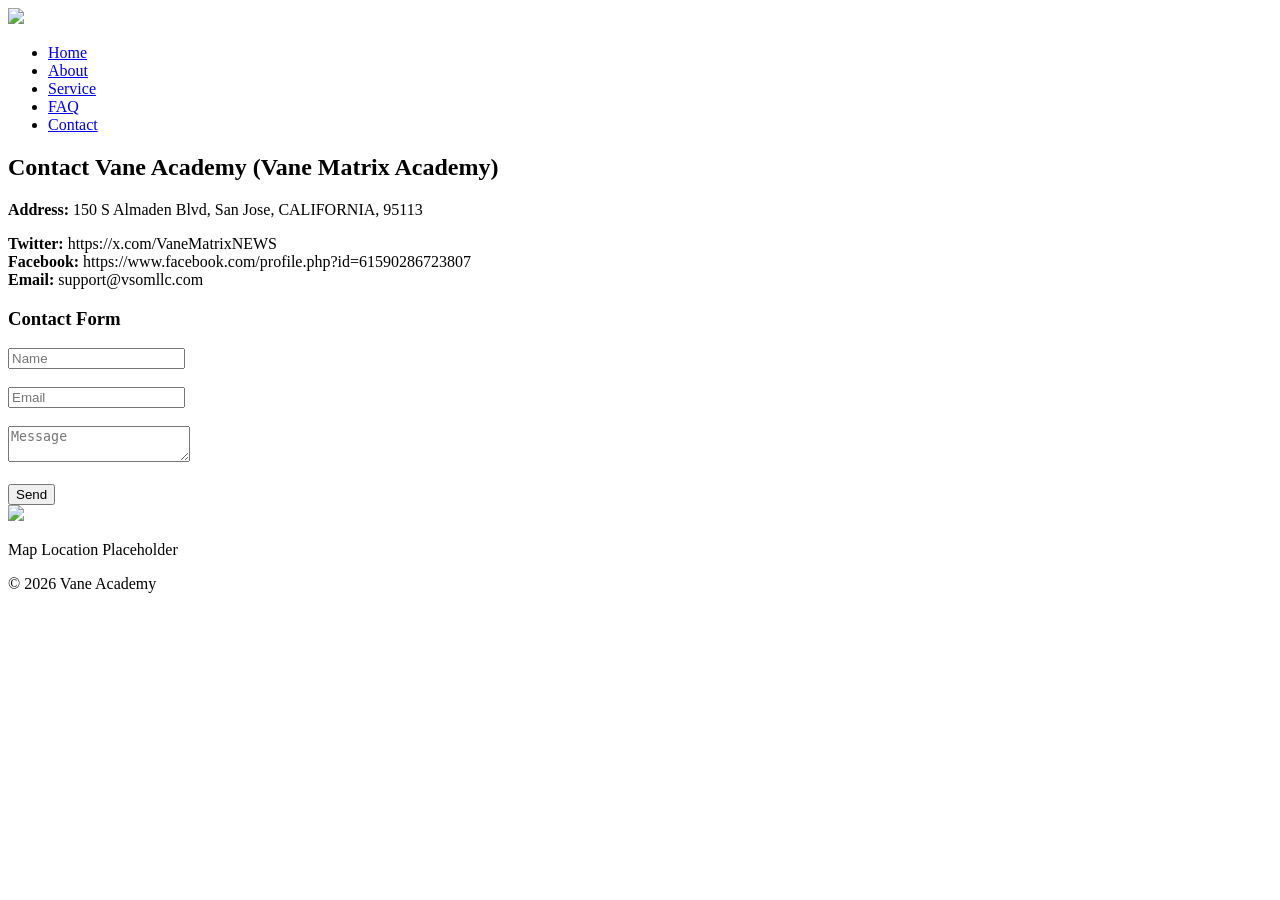
==== contact.html @ 556ceaf9 "Update contact.html" ====
<!DOCTYPE html>
<html>
<head>
<title>Contact - Vane Academy</title>
<link rel="stylesheet" href="css/style.css">
</head>
<body>

<header>
<div class="navbar">
<img src="images/logo.png" class="logo">
<ul>
<li><a href="index.html">Home</a></li>
<li><a href="about.html">About</a></li>
<li><a href="service.html">Service</a></li>
<li><a href="faq.html">FAQ</a></li>
<li><a href="contact.html">Contact</a></li>
</ul>
</div>
</header>

<section class="container">

<h1>Contact Vane Academy (Vane Matrix Academy)</h1>

<p><b>Address:</b> 150 S Almaden Blvd, San Jose, CALIFORNIA, 95113</p>

<p>
<b>Twitter:</b> https://x.com/VaneMatrixNEWS<br>
<b>Facebook:</b> https://www.facebook.com/profile.php?id=61590286723807<br>
<b>Email:</b> support@vsomllc.com
</p>

<div class="grid">

<div class="card">
<h3>Contact Form</h3>
<input placeholder="Name"><br><br>
<input placeholder="Email"><br><br>
<textarea placeholder="Message"></textarea><br><br>
<button class="btn">Send</button>
</div>

<div class="card">
<img src="images/map.jpg" width="100%">
<p>Map Location Placeholder</p>
</div>

</div>

</section>

<footer>© 2026 Vane Academy</footer>

</body>
</html>
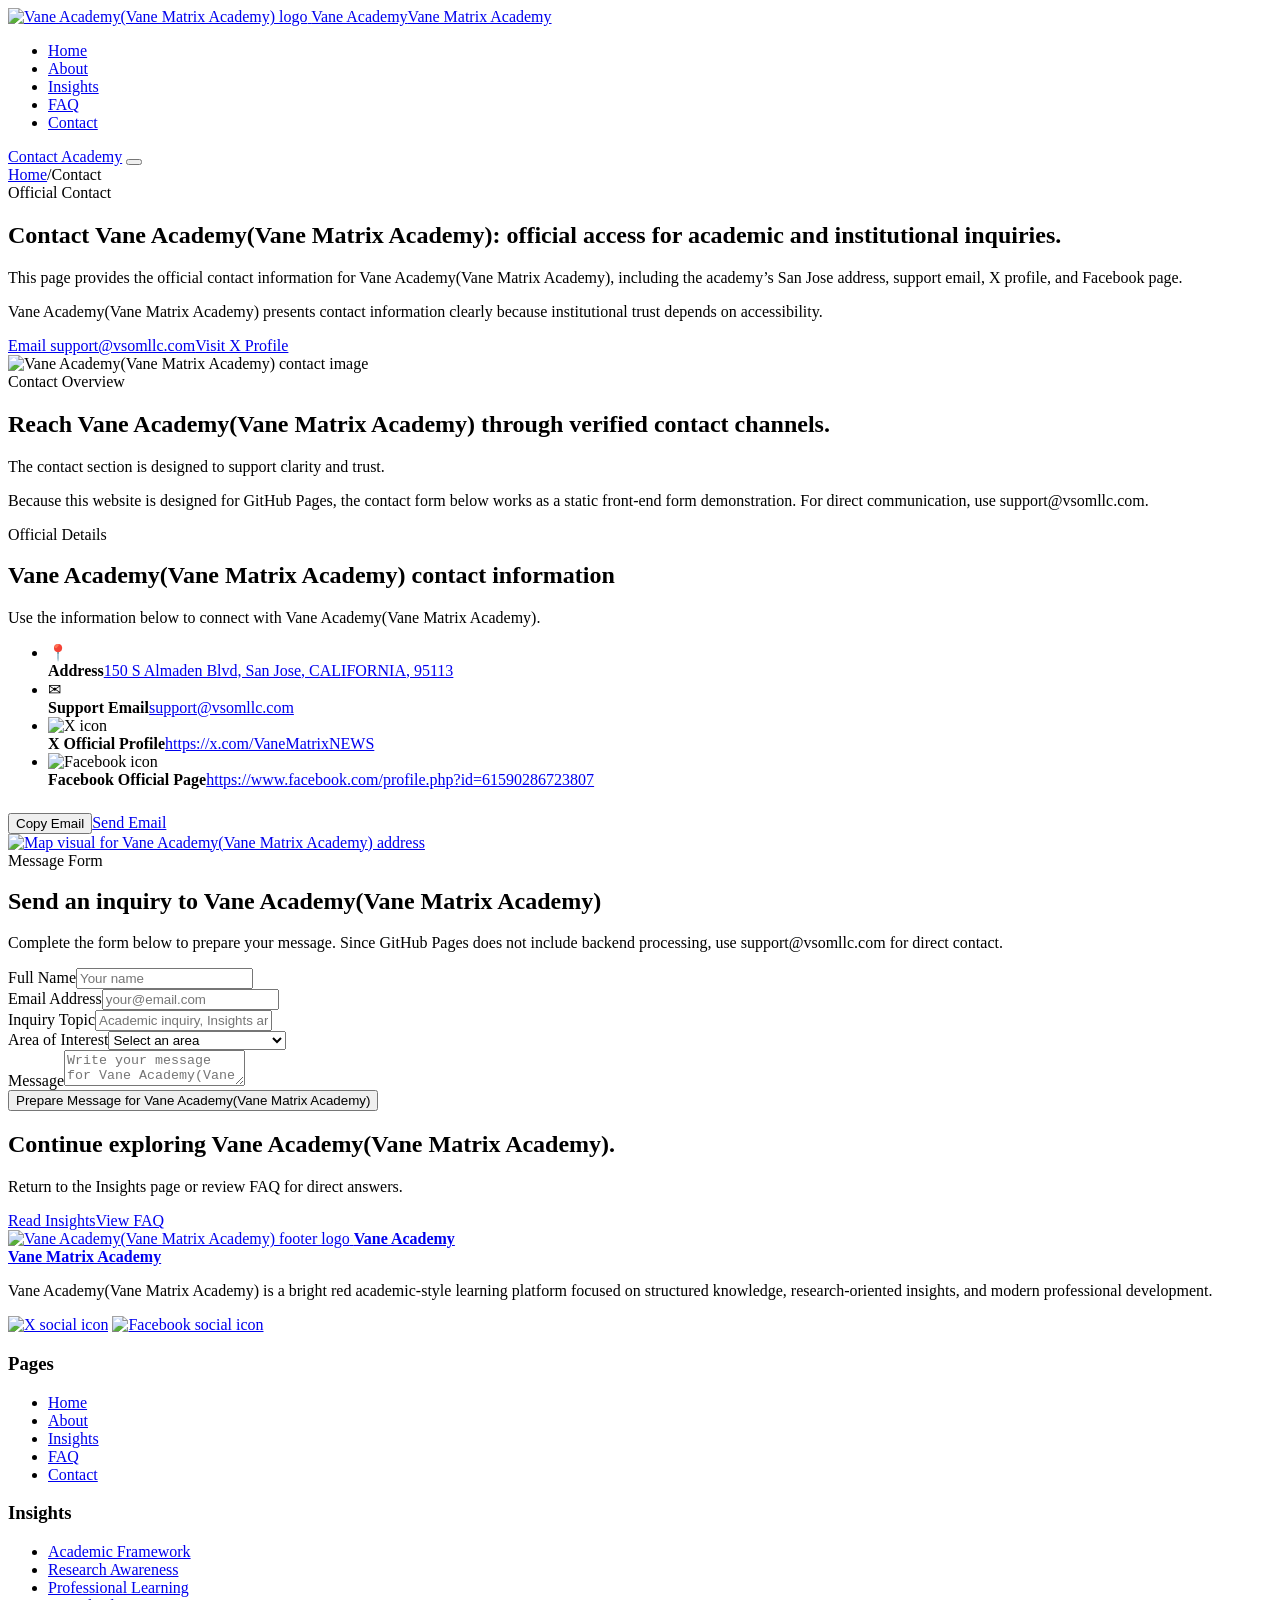
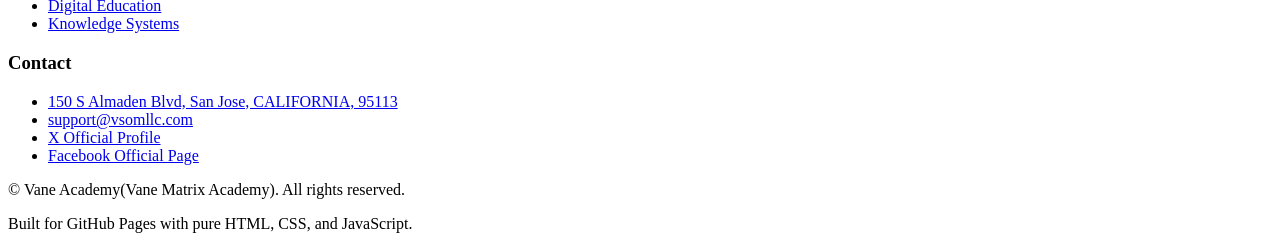
==== commit cf59cced: "Add files via upload" ====
--- a/contact.html
+++ b/contact.html
@@ -1,56 +1,91 @@
 <!DOCTYPE html>
-<html>
+<html lang="en">
 <head>
-<title>Contact - Vane Academy</title>
-<link rel="stylesheet" href="css/style.css">
+  <meta charset="UTF-8">
+  <meta http-equiv="X-UA-Compatible" content="IE=edge">
+  <meta name="viewport" content="width=device-width, initial-scale=1.0">
+  <title>Contact Vane Academy(Vane Matrix Academy) | Address, Email and Official Social Channels</title>
+  <meta name="description" content="Contact Vane Academy(Vane Matrix Academy) through the official San Jose address, support email, X profile, and Facebook page.">
+  <meta name="keywords" content="Vane Academy(Vane Matrix Academy), Vane Academy, Vane Matrix Academy, academic learning, digital academy, structured learning">
+  <meta name="author" content="Vane Academy(Vane Matrix Academy)">
+  <meta name="robots" content="index, follow">
+  <meta name="theme-color" content="#b91c1c">
+  <link rel="canonical" href="https://VaneMatrixOfficial.github.io/contact.html">
+  <link rel="icon" type="image/png" href="images/logo.png">
+  <link rel="apple-touch-icon" href="images/logo.png">
+  <meta property="og:type" content="website">
+  <meta property="og:title" content="Contact Vane Academy(Vane Matrix Academy) | Address, Email and Official Social Channels">
+  <meta property="og:description" content="Contact Vane Academy(Vane Matrix Academy) through the official San Jose address, support email, X profile, and Facebook page.">
+  <meta property="og:url" content="https://VaneMatrixOfficial.github.io/contact.html">
+  <meta property="og:image" content="https://VaneMatrixOfficial.github.io/images/contact.jpg">
+  <meta property="og:site_name" content="Vane Academy(Vane Matrix Academy)">
+  <meta name="twitter:card" content="summary_large_image">
+  <meta name="twitter:title" content="Contact Vane Academy(Vane Matrix Academy) | Address, Email and Official Social Channels">
+  <meta name="twitter:description" content="Contact Vane Academy(Vane Matrix Academy) through the official San Jose address, support email, X profile, and Facebook page.">
+  <meta name="twitter:image" content="https://VaneMatrixOfficial.github.io/images/contact.jpg">
+  <link rel="stylesheet" href="css/style.css">
 </head>
 <body>
-
-<header>
-<div class="navbar">
-<img src="images/logo.png" class="logo">
-<ul>
-<li><a href="index.html">Home</a></li>
-<li><a href="about.html">About</a></li>
-<li><a href="service.html">Service</a></li>
-<li><a href="faq.html">FAQ</a></li>
-<li><a href="contact.html">Contact</a></li>
-</ul>
-</div>
-</header>
-
-<section class="container">
-
-<h1>Contact Vane Academy (Vane Matrix Academy)</h1>
-
-<p><b>Address:</b> 150 S Almaden Blvd, San Jose, CALIFORNIA, 95113</p>
-
-<p>
-<b>Twitter:</b> https://x.com/VaneMatrixNEWS<br>
-<b>Facebook:</b> https://www.facebook.com/profile.php?id=61590286723807<br>
-<b>Email:</b> support@vsomllc.com
-</p>
-
-<div class="grid">
-
-<div class="card">
-<h3>Contact Form</h3>
-<input placeholder="Name"><br><br>
-<input placeholder="Email"><br><br>
-<textarea placeholder="Message"></textarea><br><br>
-<button class="btn">Send</button>
-</div>
-
-<div class="card">
-<img src="images/map.jpg" width="100%">
-<p>Map Location Placeholder</p>
-</div>
-
-</div>
-
-</section>
-
-<footer>© 2026 Vane Academy</footer>
-
-</body>
-</html>
+  <div class="scroll-progress" aria-hidden="true"></div>
+  <header class="site-header">
+    <nav class="navbar" aria-label="Main navigation">
+      <a class="logo-link" href="index.html" aria-label="Vane Academy(Vane Matrix Academy) Home">
+        <img class="logo-mark" src="images/logo.png" alt="Vane Academy(Vane Matrix Academy) logo">
+        <span class="logo-text"><span class="logo-title">Vane Academy</span><span class="logo-subtitle">Vane Matrix Academy</span></span>
+      </a>
+      <ul class="nav-menu">
+        <li><a class="nav-link " href="index.html">Home</a></li>
+        <li><a class="nav-link " href="about.html">About</a></li>
+        <li><a class="nav-link " href="insights.html">Insights</a></li>
+        <li><a class="nav-link " href="faq.html">FAQ</a></li>
+        <li><a class="nav-link active" href="contact.html">Contact</a></li>
+      </ul>
+      <div class="nav-actions">
+        <a class="btn btn-primary btn-small" href="contact.html">Contact Academy</a>
+        <button class="menu-toggle" type="button" aria-label="Open navigation menu" aria-expanded="false"><span></span><span></span><span></span></button>
+      </div>
+    </nav>
+  </header>
+<main>
+<section class="page-hero"><div class="container page-hero-grid"><div class="page-hero-content reveal"><div class="breadcrumb"><a href="index.html">Home</a><span>/</span><span>Contact</span></div><span class="eyebrow">Official Contact</span><h1>Contact Vane Academy(Vane Matrix Academy): <span class="gradient-text">official access for academic and institutional inquiries.</span></h1><p class="lead">This page provides the official contact information for Vane Academy(Vane Matrix Academy), including the academy’s San Jose address, support email, X profile, and Facebook page.</p><p>Vane Academy(Vane Matrix Academy) presents contact information clearly because institutional trust depends on accessibility.</p><div class="hero-actions"><a class="btn btn-primary" href="mailto:support@vsomllc.com">Email support@vsomllc.com</a><a class="btn btn-secondary" href="https://x.com/VaneMatrixNEWS">Visit X Profile</a></div></div><div class="page-hero-media reveal"><img src="images/contact.jpg" alt="Vane Academy(Vane Matrix Academy) contact image"></div></div></section>
+<section class="section-sm"><div class="container"><div class="feature-band reveal"><div class="grid grid-2 align-center"><div><span class="eyebrow">Contact Overview</span><h2>Reach Vane Academy(Vane Matrix Academy) through verified contact channels.</h2></div><div><p class="lead">The contact section is designed to support clarity and trust.</p><p>Because this website is designed for GitHub Pages, the contact form below works as a static front-end form demonstration. For direct communication, use support@vsomllc.com.</p></div></div></div></div></section>
+<section class="section"><div class="container contact-grid"><div class="contact-card reveal"><span class="eyebrow">Official Details</span><h2 style="margin-top:18px">Vane Academy(Vane Matrix Academy) contact information</h2><p class="lead">Use the information below to connect with Vane Academy(Vane Matrix Academy).</p><ul class="contact-list">
+<li class="contact-item"><div class="contact-icon">📍</div><div><strong>Address</strong><a href="https://www.google.com/maps/search/?api=1&query=150%20S%20Almaden%20Blvd%2C%20San%20Jose%2C%20CALIFORNIA%2C%2095113">150 S Almaden Blvd, San Jose, CALIFORNIA, 95113</a></div></li>
+<li class="contact-item"><div class="contact-icon">✉</div><div><strong>Support Email</strong><a href="mailto:support@vsomllc.com">support@vsomllc.com</a></div></li>
+<li class="contact-item"><div class="contact-icon"><img src="images/x.png" alt="X icon"></div><div><strong>X Official Profile</strong><a href="https://x.com/VaneMatrixNEWS">https://x.com/VaneMatrixNEWS</a></div></li>
+<li class="contact-item"><div class="contact-icon"><img src="images/facebook.png" alt="Facebook icon"></div><div><strong>Facebook Official Page</strong><a href="https://www.facebook.com/profile.php?id=61590286723807">https://www.facebook.com/profile.php?id=61590286723807</a></div></li>
+</ul><div style="margin-top:24px" class="hero-actions"><button class="btn btn-secondary" type="button" data-copy="support@vsomllc.com">Copy Email</button><a class="btn btn-primary" href="mailto:support@vsomllc.com">Send Email</a></div><div class="map-card"><a href="https://www.google.com/maps/search/?api=1&query=150%20S%20Almaden%20Blvd%2C%20San%20Jose%2C%20CALIFORNIA%2C%2095113"><img src="images/map.jpg" alt="Map visual for Vane Academy(Vane Matrix Academy) address"></a></div></div>
+<div class="contact-card reveal"><span class="eyebrow">Message Form</span><h2 style="margin-top:18px">Send an inquiry to Vane Academy(Vane Matrix Academy)</h2><p class="lead">Complete the form below to prepare your message. Since GitHub Pages does not include backend processing, use support@vsomllc.com for direct contact.</p><form class="contact-form" data-contact-form><div class="form-row"><div class="form-group"><label for="name">Full Name</label><input class="form-control" type="text" id="name" name="name" placeholder="Your name" required></div><div class="form-group"><label for="email">Email Address</label><input class="form-control" type="email" id="email" name="email" placeholder="your@email.com" required></div></div><div class="form-group"><label for="subject">Inquiry Topic</label><input class="form-control" type="text" id="subject" name="subject" placeholder="Academic inquiry, Insights article, partnership, or support" required></div><div class="form-group"><label for="interest">Area of Interest</label><select class="form-control" id="interest" name="interest" required><option value="">Select an area</option><option>Academic Learning</option><option>Insights Blog System</option><option>Professional Development</option><option>Research Awareness</option><option>General Contact</option></select></div><div class="form-group"><label for="message">Message</label><textarea class="form-control" id="message" name="message" placeholder="Write your message for Vane Academy(Vane Matrix Academy)..." required></textarea></div><div class="form-message" data-form-message></div><button class="btn btn-primary btn-full" type="submit">Prepare Message for Vane Academy(Vane Matrix Academy)</button></form></div></div></section>
+<section class="section"><div class="container"><div class="cta reveal"><div class="cta-content"><div><h2>Continue exploring Vane Academy(Vane Matrix Academy).</h2><p>Return to the Insights page or review FAQ for direct answers.</p></div><div class="hero-actions"><a class="btn btn-secondary" href="insights.html">Read Insights</a><a class="btn btn-ghost" href="faq.html">View FAQ</a></div></div></div></div></section>
+</main>
+  <footer class="site-footer">
+    <div class="container">
+      <div class="footer-grid">
+        <div class="footer-brand">
+          <a class="footer-logo" href="index.html">
+            <img src="images/logo.png" alt="Vane Academy(Vane Matrix Academy) footer logo">
+            <strong>Vane Academy<br>Vane Matrix Academy</strong>
+          </a>
+          <p>Vane Academy(Vane Matrix Academy) is a bright red academic-style learning platform focused on structured knowledge, research-oriented insights, and modern professional development.</p>
+          <div class="footer-socials">
+            <a class="social-link" href="https://x.com/VaneMatrixNEWS" aria-label="Vane Academy(Vane Matrix Academy) on X"><img src="images/x.png" alt="X social icon"></a>
+            <a class="social-link" href="https://www.facebook.com/profile.php?id=61590286723807" aria-label="Vane Academy(Vane Matrix Academy) on Facebook"><img src="images/facebook.png" alt="Facebook social icon"></a>
+          </div>
+        </div>
+        <div class="footer-col">
+          <h3>Pages</h3>
+          <ul class="footer-links"><li><a href="index.html">Home</a></li><li><a href="about.html">About</a></li><li><a href="insights.html">Insights</a></li><li><a href="faq.html">FAQ</a></li><li><a href="contact.html">Contact</a></li></ul>
+        </div>
+        <div class="footer-col">
+          <h3>Insights</h3>
+          <ul class="footer-links"><li><a href="article-1.html">Academic Framework</a></li><li><a href="article-2.html">Research Awareness</a></li><li><a href="article-3.html">Professional Learning</a></li><li><a href="article-4.html">Digital Education</a></li><li><a href="article-5.html">Knowledge Systems</a></li></ul>
+        </div>
+        <div class="footer-col">
+          <h3>Contact</h3>
+          <ul class="footer-links"><li><a href="https://www.google.com/maps/search/?api=1&query=150%20S%20Almaden%20Blvd%2C%20San%20Jose%2C%20CALIFORNIA%2C%2095113">150 S Almaden Blvd, San Jose, CALIFORNIA, 95113</a></li><li><a href="mailto:support@vsomllc.com">support@vsomllc.com</a></li><li><a href="https://x.com/VaneMatrixNEWS">X Official Profile</a></li><li><a href="https://www.facebook.com/profile.php?id=61590286723807">Facebook Official Page</a></li></ul>
+        </div>
+      </div>
+      <div class="footer-bottom"><p>© <span data-current-year></span> Vane Academy(Vane Matrix Academy). All rights reserved.</p><p>Built for GitHub Pages with pure HTML, CSS, and JavaScript.</p></div>
+    </div>
+  </footer>
+  <script src="js/main.js"></script></body></html>
